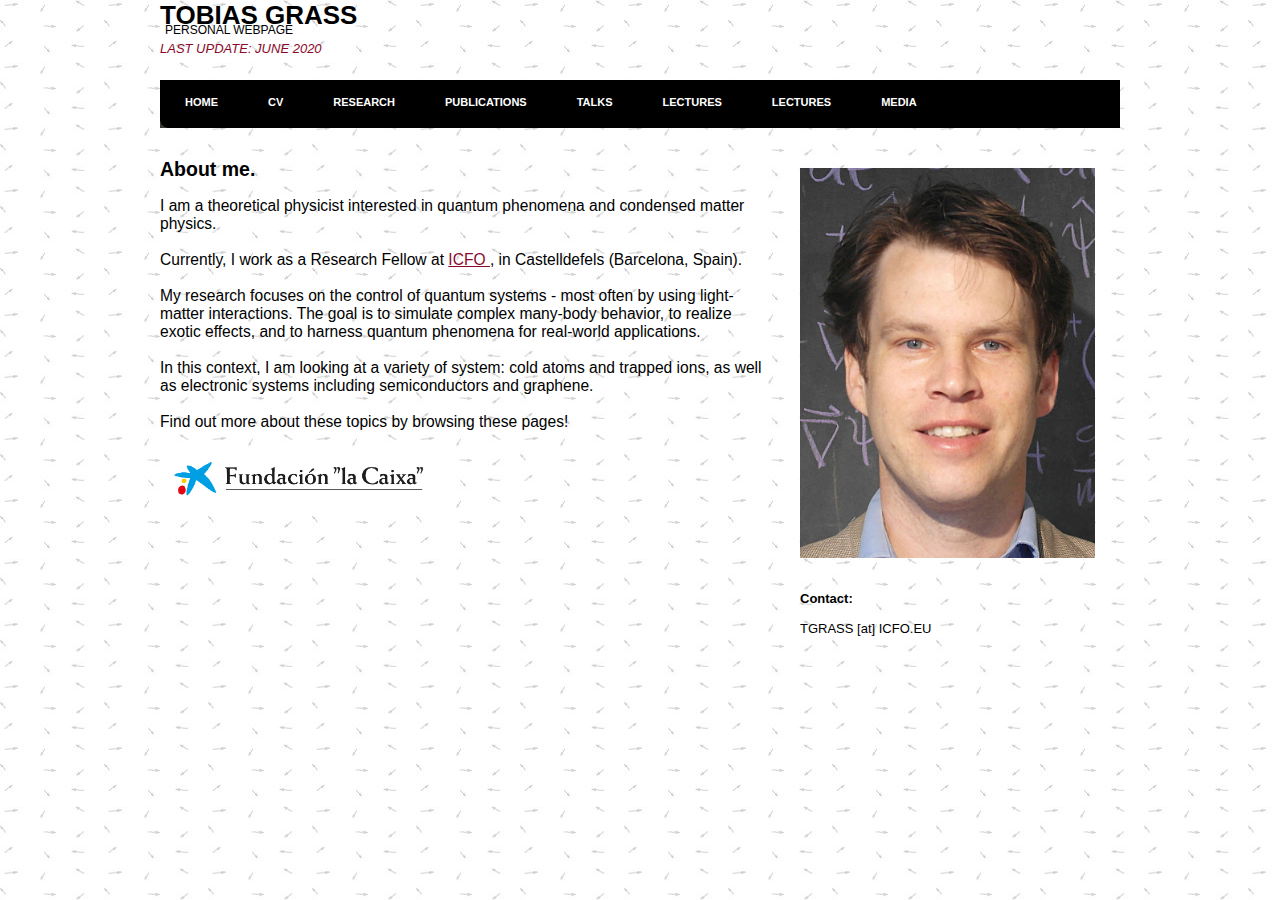
==== index.html @ 0284ed42 "Update index.html" ====
<html>
  <head>
    <meta content="text/html; charset=windows-1252" http-equiv="content-type">
    <title>Tobias Grass</title>
    <link href="style.css" rel="stylesheet" type="text/css" media="all">
  </head>
  <body>
    <div id="logo">
      <h1>Tobias Grass</h1>
      <p>Personal webpage</p>
      <address> <a>last update: June 2020</a> </address>
    </div>
    <div id="menu">
      <ul>
        <li class="first"><a href="index.html" accesskey="1" title="">Home</a></li>
        <li><a href="cv.html" accesskey="2" title="">CV</a></li>
        <li><a href="research.html" accesskey="3" title="">Research</a></li>
        <li><a href="publications.html" accesskey="4" title="">Publications</a></li>
        <li><a href="talks.html" accesskey="5">Talks</a></li>
        <li><a href="lectures.html" accesskey="6">Lectures</a></li>
        <li><a href="lectures.html" accesskey="6">Lectures</a></li>
        <li><a href="media.html" accesskey="7">Media</a></li>
      </ul>
    </div>
    <div id="page">
      <div id="content">
        <h2> About me.</h2>
        <span style="font-size: larger;">I am a theoretical physicist interested
          in quantum phenomena and condensed matter physics.<br>
          <br>
          Currently, I work as a Research Fellow at <a href="http://www.icfo.eu">ICFO </a>, 
          in Castelldefels (Barcelona, Spain).
          <br>
          <br>
          My research focuses on the control of quantum systems - most often by using light-matter interactions. The goal is to
          simulate complex many-body behavior, to realize exotic effects, and to harness quantum phenomena for real-world applications.<br>
          <br>
          In this context, I am looking at a variety of system: cold atoms and trapped ions, as well as electronic systems including semiconductors and graphene.<br>
          <br>
          Find out more about these topics by browsing these pages!<br>
          <br>
        </span>
            <a href="https://becarioslacaixa.net/tobias-grass--B004844?nav=true"> 
       <img style="width: 280px; height: 60px;" src="images/logo_LC_ES.jpg" alt=""
            class="aligncenter border">
      </a> 
      </div>      
    </div>
    <div id="sidebar">
      <ul>
        <li> <img style="width: 295px; height: 390px;" src="images/picture_tg_small.jpg" alt=""
            class="aligncenter border"> <br>
          <br>
          <br>
          <b>Contact:</b><br>
          <br>
          TGRASS [at] ICFO.EU</li>
      </ul>
    </div>
  </body>
</html>
---- style.css ----
<html>
  <head>
    <meta content="text/html; charset=windows-1252" http-equiv="content-type">
    <link rel="alternate stylesheet" type="text/css" href="resource://gre-resources/plaintext.css"
      title="Wrap Long Lines">
  </head>
  <body>
    <pre>html, body {
	height: 100%;
}

body {
	margin: 0px;
	padding: 0px;
background-image:url("https://tobiasgrass.github.io/images/unitcell2.jpg");
background-repeat:repeat-xy;
	font-family: Arial, Helvetica, sans-serif;
	font-size: 13px;
	color: #000000;
}

h1, h2, h3 {
	margin-top: 0px;
}

p, ol, ul {
	margin-top: 0px;
}

p {
	line-height: 170%;
}

ul {
	margin: 0px;
	padding: 0px;
	list-style: none;
}

strong {
}

a {
	color: #8A0829;
}

a:hover {
	text-decoration: none;
}

a img {
	border: none;
}

img.border {
}

img.alignleft {
	float: left;
	padding-right: 25px;
}

img.alignright {
	float: right;
}

img.aligncenter {
	margin: 0px auto;
}

hr {
	display: none;
}

/** WRAPPER */

#wrapper {
}

.container {
	width: 980px;
	margin: 0px auto;
}

.clearfix {
	clear: both;
}

/** LOGO */

#logo {
	width: 960px;
	height: 80px;
	margin: 0px auto;
	text-transform: uppercase;
}

#logo h1 a {
	display: block;
	margin: 0px;
	padding: 10px 0px 0px 0px;
	font-size: 45px;
}

#logo p {
	margin: -28px 0px 0px 5px;
	padding: 0px;
	font-size: 12px;
}

#logo a {
	text-decoration: none;
}

/** MENU */

#menu {
	width: 960px;
	height: 48px;
	margin: 0px auto;
	background: url(images/img03.jpg) no-repeat left top;
}

#menu ul {
	margin: 0px;
	padding: 0px;
	list-style: none;
	line-height: normal;
}

#menu li {
	float: left;
}

#menu a {
	display: block;
	height: 32px;
	margin: 0px 0px 0px 0px;
	padding: 16px 25px 0px 25px;
	text-decoration: none;
	text-transform: uppercase;
	font-size: 11px;
	font-weight: bold;
	color: #FFFFFF;
}

#menu a:hover {
	background: #000000;
	text-decoration: none;
	color: #FFFFFF;
}

#menu .first a {
	background: #000000 url(images/img04.jpg) no-repeat left top;
	color: #FFFFFF;
}


/** PAGE */

#page {
	width: 960px;
	margin: 0px auto;
	padding: 30px 0px 10px 0px;
}

/** CONTENT */

#content {
	float: left;
	width: 610px;
	padding-right: 30px;
}

/** SIDEBAR */

#sidebar {
	float: left;
	width: 300px;
}

#sidebar h2 {
	padding: 0px 0px 10px 0px;
	text-transform: uppercase;
	font-size: 18px;
}

#sidebar li ul {
	margin: 0px 0px 0px 20px;
	padding: 0px 0px 20px 0px;
}

#sidebar li li {
	padding: 0px 0px 5px 0px;
}

#sidebar p {
	margin: 0px 0px 20px 20px;
}

/** POST */

.post {
	margin-bottom: 20px;
	background: url(images/img05.jpg) repeat-x left bottom;
}

.post .title {
	margin: 0px;
	padding-bottom: 10px;
	letter-spacing: -1px;
}

.post .title a {
	border: none;
	text-decoration: none;
	text-transform: uppercase;
	font-size: 22px;
	color: #000000;
}

.post .meta {
	display: block;
	margin-top: -15px;
	padding: 5px 0px;
	text-align: left;
	font-family: Arial, Helvetica, sans-serif;
	font-size: 11px;
	font-style: italic;
}

.post .meta a {
}

.post .entry {
	text-align: justify;
	padding: 10px 0px 10px 0px;
}

/** FOOTER */

#footer {
	width: 960px;
	margin: 0px auto;
	background: url(images/img05.jpg) repeat-x left top;
}

#footer p {
	margin: 0px;
	padding: 20px 0px 20px 0px;
	text-align: center;
	font-size: 11px;
}

#footer a {
	color: #000000;
}
</pre>
  </body>
</html>
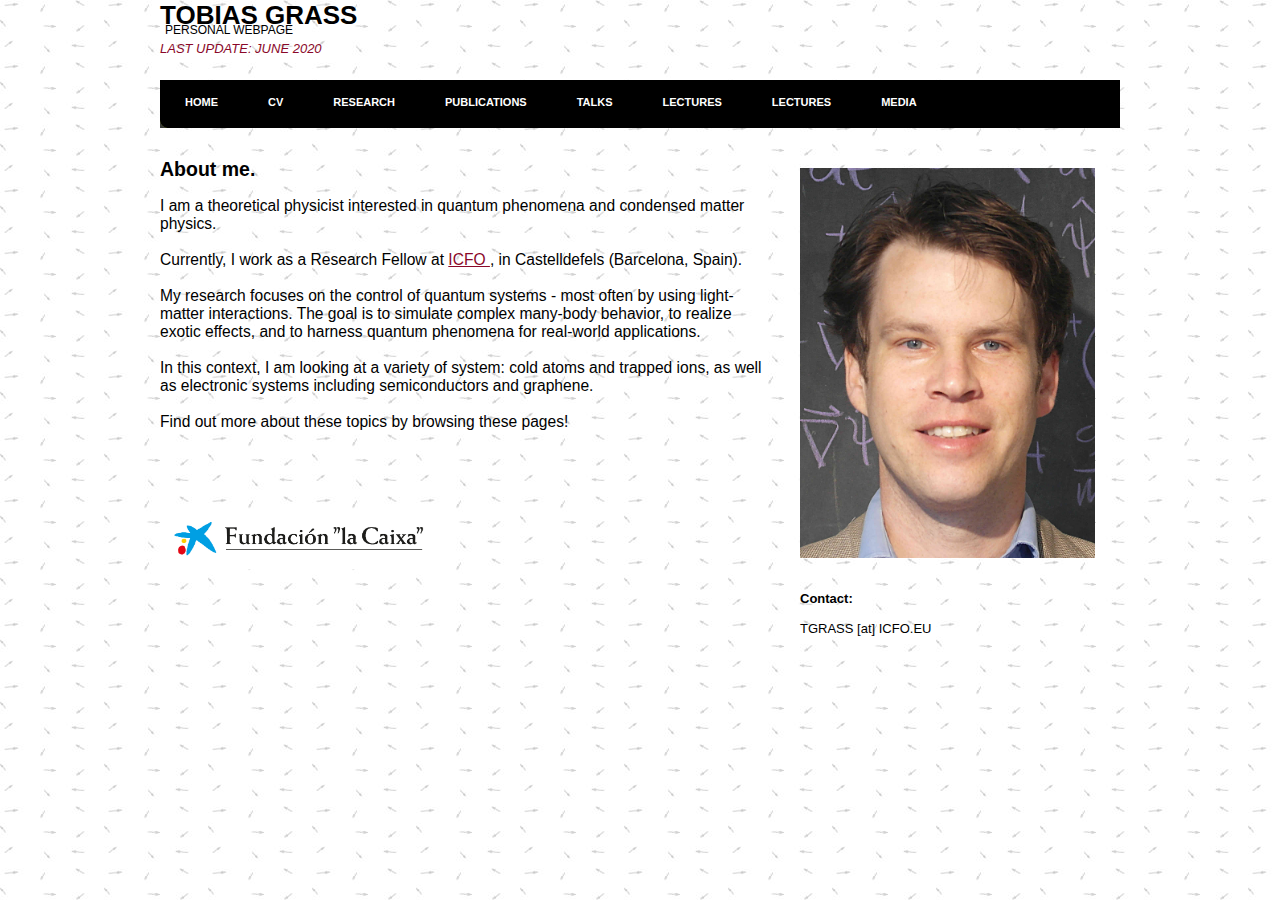
==== commit 3884a4e2: "Update index.html" ====
--- a/index.html
+++ b/index.html
@@ -40,6 +40,8 @@
           Find out more about these topics by browsing these pages!<br>
           <br>
         </span>
+        <br></br>
+        <br></br>
             <a href="https://becarioslacaixa.net/tobias-grass--B004844?nav=true"> 
        <img style="width: 280px; height: 60px;" src="images/logo_LC_ES.jpg" alt=""
             class="aligncenter border">
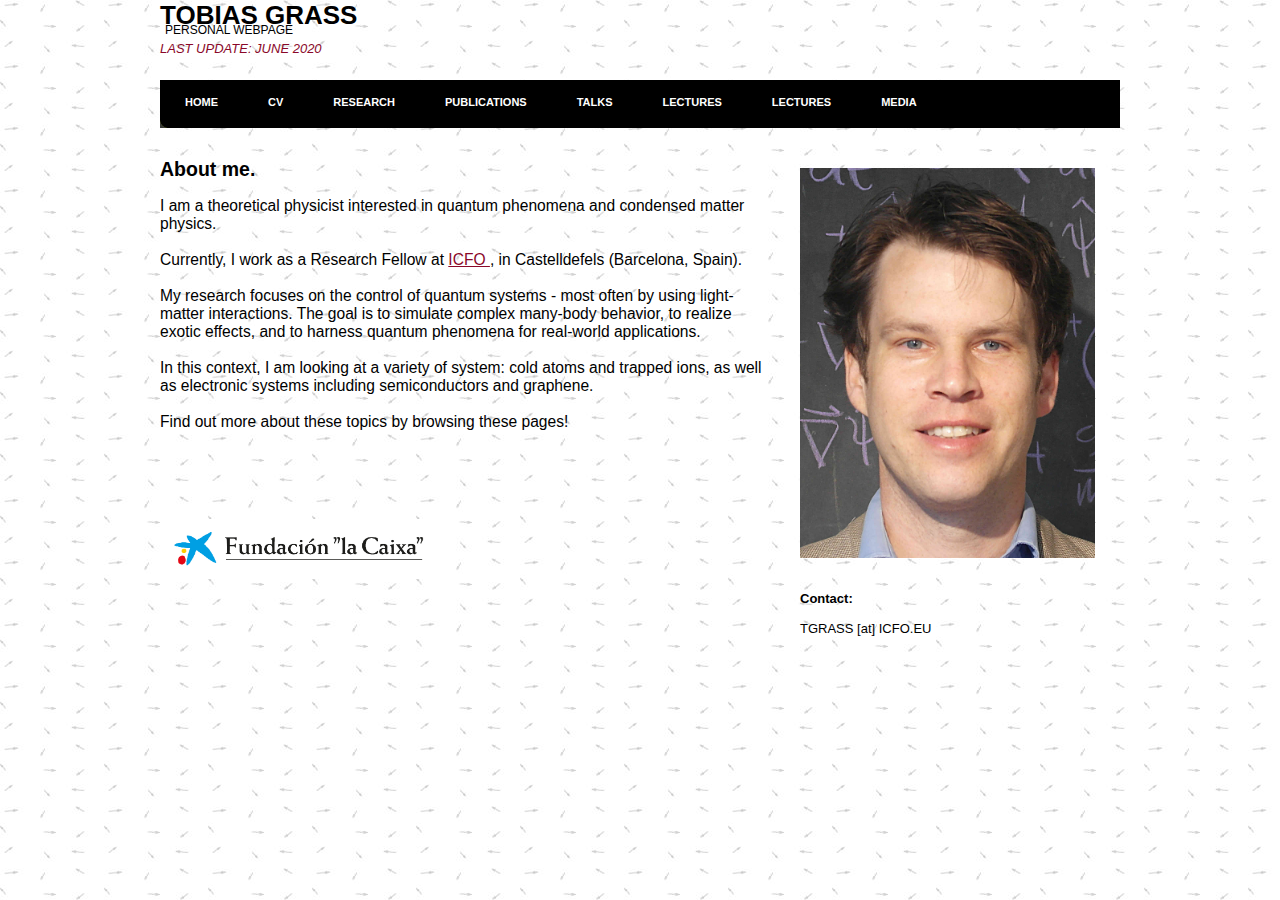
==== commit 600db772: "Update index.html" ====
--- a/index.html
+++ b/index.html
@@ -40,8 +40,10 @@
           Find out more about these topics by browsing these pages!<br>
           <br>
         </span>
-        <br></br>
-        <br></br>
+      <p><br>
+      </p>  
+      <p><br>
+      </p>
             <a href="https://becarioslacaixa.net/tobias-grass--B004844?nav=true"> 
        <img style="width: 280px; height: 60px;" src="images/logo_LC_ES.jpg" alt=""
             class="aligncenter border">
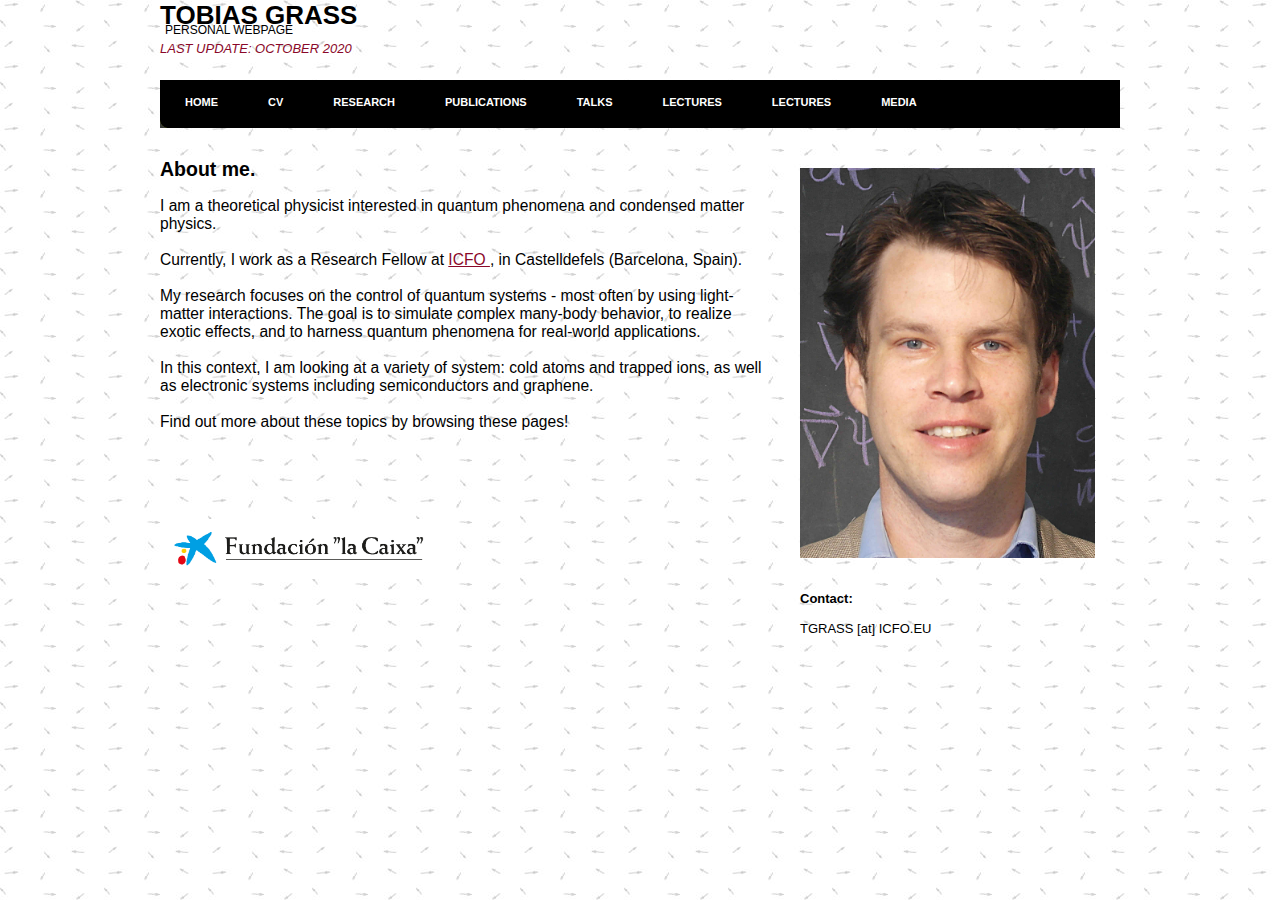
==== commit 6609cde2: "Update index.html" ====
--- a/index.html
+++ b/index.html
@@ -8,7 +8,7 @@
     <div id="logo">
       <h1>Tobias Grass</h1>
       <p>Personal webpage</p>
-      <address> <a>last update: June 2020</a> </address>
+      <address> <a>last update: October 2020</a> </address>
     </div>
     <div id="menu">
       <ul>
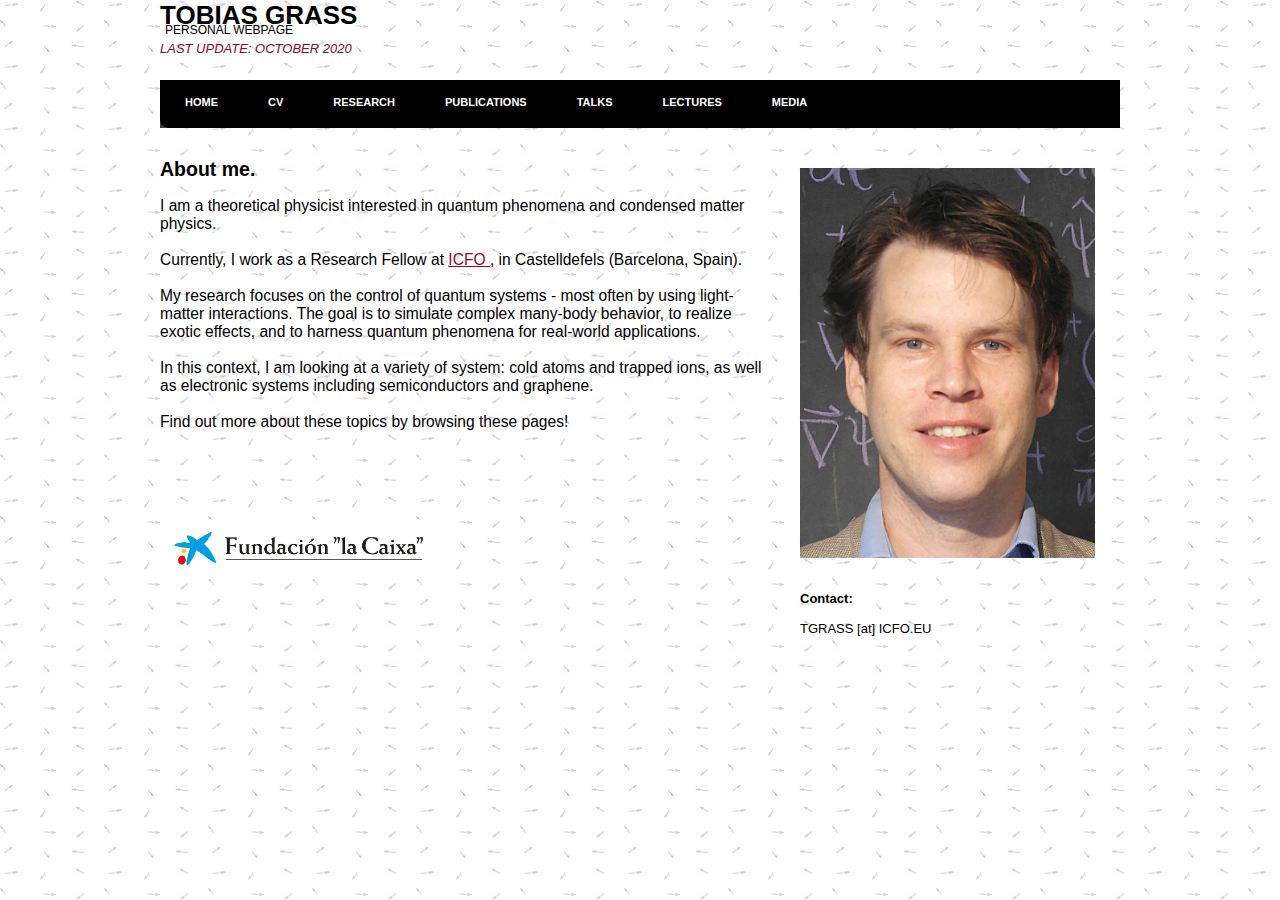
==== commit 5fc4c8dc: "Update index.html" ====
--- a/index.html
+++ b/index.html
@@ -17,7 +17,6 @@
         <li><a href="research.html" accesskey="3" title="">Research</a></li>
         <li><a href="publications.html" accesskey="4" title="">Publications</a></li>
         <li><a href="talks.html" accesskey="5">Talks</a></li>
-        <li><a href="lectures.html" accesskey="6">Lectures</a></li>
         <li><a href="lectures.html" accesskey="6">Lectures</a></li>
         <li><a href="media.html" accesskey="7">Media</a></li>
       </ul>
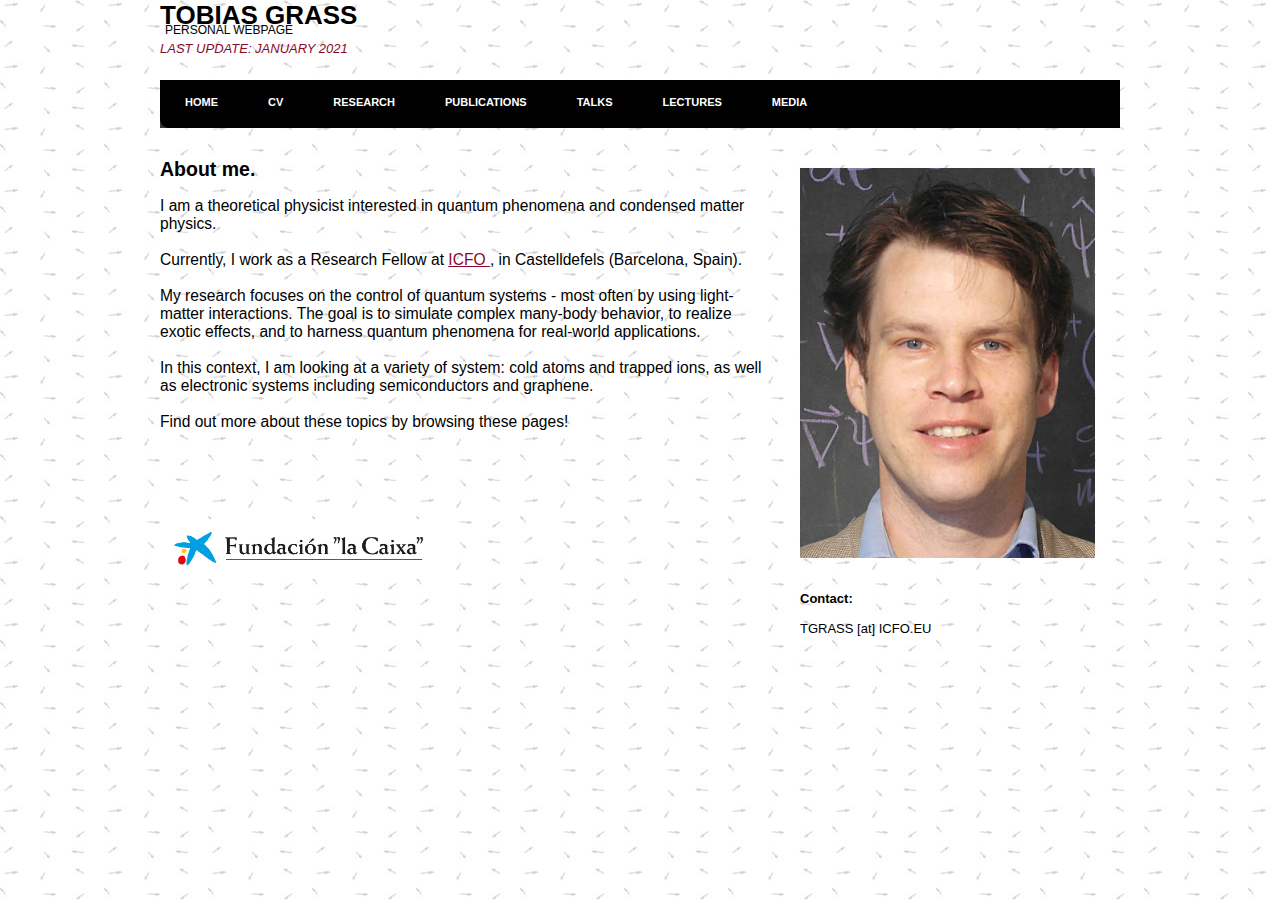
==== commit a0f9b2a6: "Update index.html" ====
--- a/index.html
+++ b/index.html
@@ -8,7 +8,7 @@
     <div id="logo">
       <h1>Tobias Grass</h1>
       <p>Personal webpage</p>
-      <address> <a>last update: October 2020</a> </address>
+      <address> <a>last update: January 2021</a> </address>
     </div>
     <div id="menu">
       <ul>
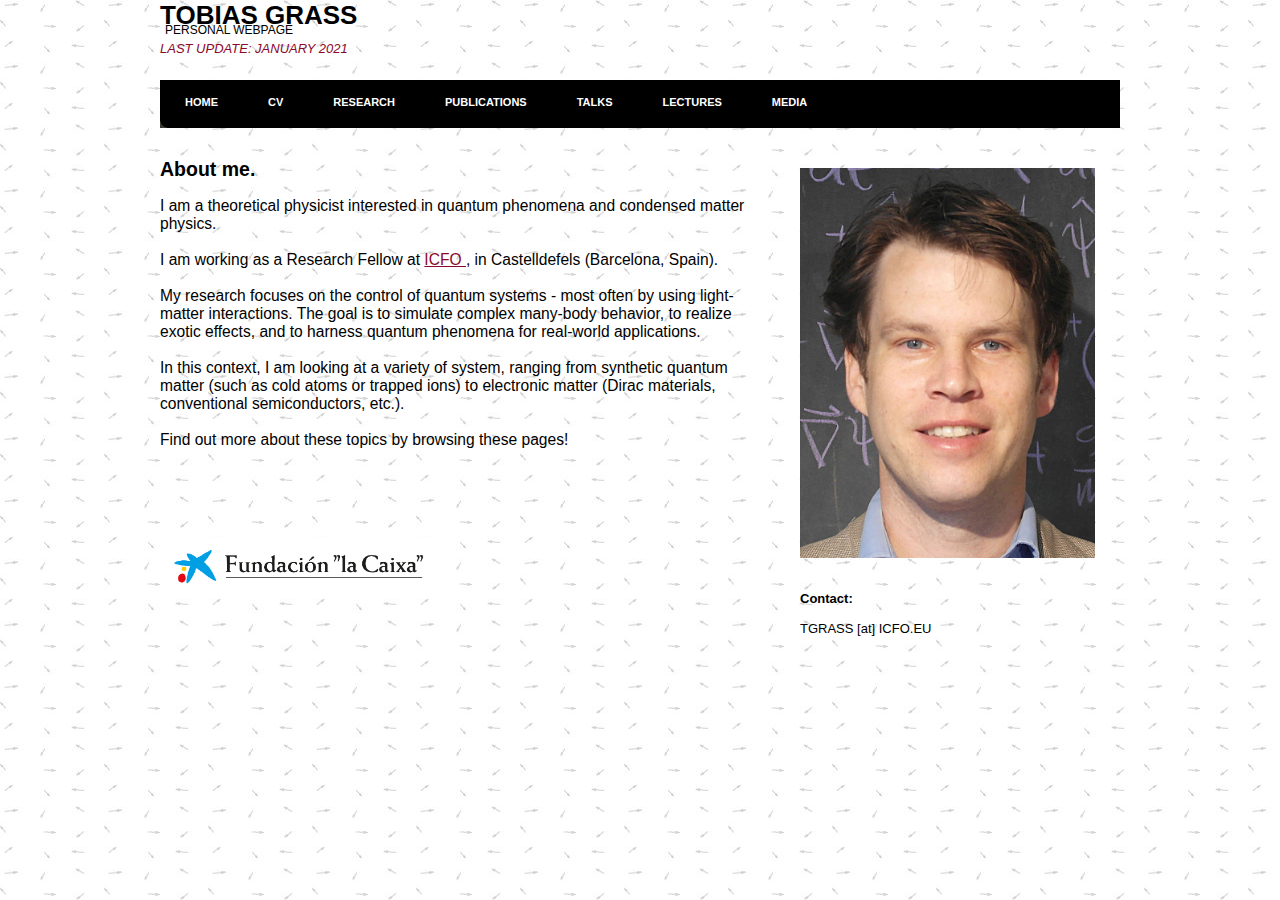
==== commit 2f765841: "Update index.html" ====
--- a/index.html
+++ b/index.html
@@ -27,14 +27,14 @@
         <span style="font-size: larger;">I am a theoretical physicist interested
           in quantum phenomena and condensed matter physics.<br>
           <br>
-          Currently, I work as a Research Fellow at <a href="http://www.icfo.eu">ICFO </a>, 
+          I am working as a Research Fellow at <a href="http://www.icfo.eu">ICFO </a>, 
           in Castelldefels (Barcelona, Spain).
           <br>
           <br>
           My research focuses on the control of quantum systems - most often by using light-matter interactions. The goal is to
           simulate complex many-body behavior, to realize exotic effects, and to harness quantum phenomena for real-world applications.<br>
           <br>
-          In this context, I am looking at a variety of system: cold atoms and trapped ions, as well as electronic systems including semiconductors and graphene.<br>
+          In this context, I am looking at a variety of system, ranging from synthetic quantum matter (such as cold atoms or trapped ions) to electronic matter (Dirac materials, conventional semiconductors, etc.).<br>
           <br>
           Find out more about these topics by browsing these pages!<br>
           <br>
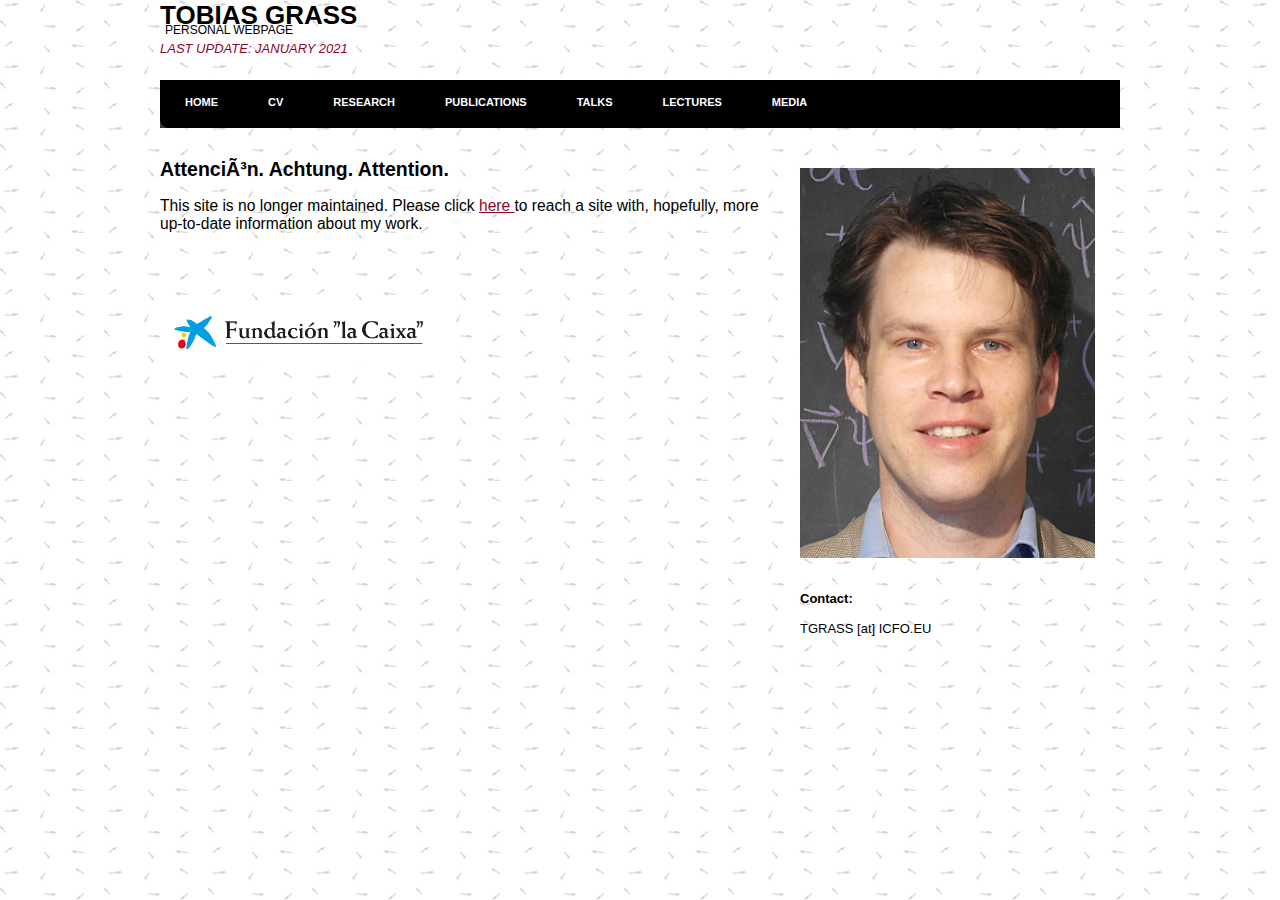
==== commit ad5e76ad: "Update index.html" ====
--- a/index.html
+++ b/index.html
@@ -23,21 +23,10 @@
     </div>
     <div id="page">
       <div id="content">
-        <h2> About me.</h2>
-        <span style="font-size: larger;">I am a theoretical physicist interested
-          in quantum phenomena and condensed matter physics.<br>
-          <br>
-          I am working as a Research Fellow at <a href="http://www.icfo.eu">ICFO </a>, 
-          in Castelldefels (Barcelona, Spain).
-          <br>
-          <br>
-          My research focuses on the control of quantum systems - most often by using light-matter interactions. The goal is to
-          simulate complex many-body behavior, to realize exotic effects, and to harness quantum phenomena for real-world applications.<br>
-          <br>
-          In this context, I am looking at a variety of system, ranging from synthetic quantum matter (such as cold atoms or trapped ions) to electronic matter (Dirac materials, conventional semiconductors, etc.).<br>
-          <br>
-          Find out more about these topics by browsing these pages!<br>
-          <br>
+        <h2> Attención. Achtung. Attention. </h2>
+        <span style="font-size: larger;">
+          This site is no longer maintained. Please click
+          <a href=http://tobigrass.wordpress.com> here </a> to reach a site with, hopefully, more up-to-date information about my work.
         </span>
       <p><br>
       </p>  
